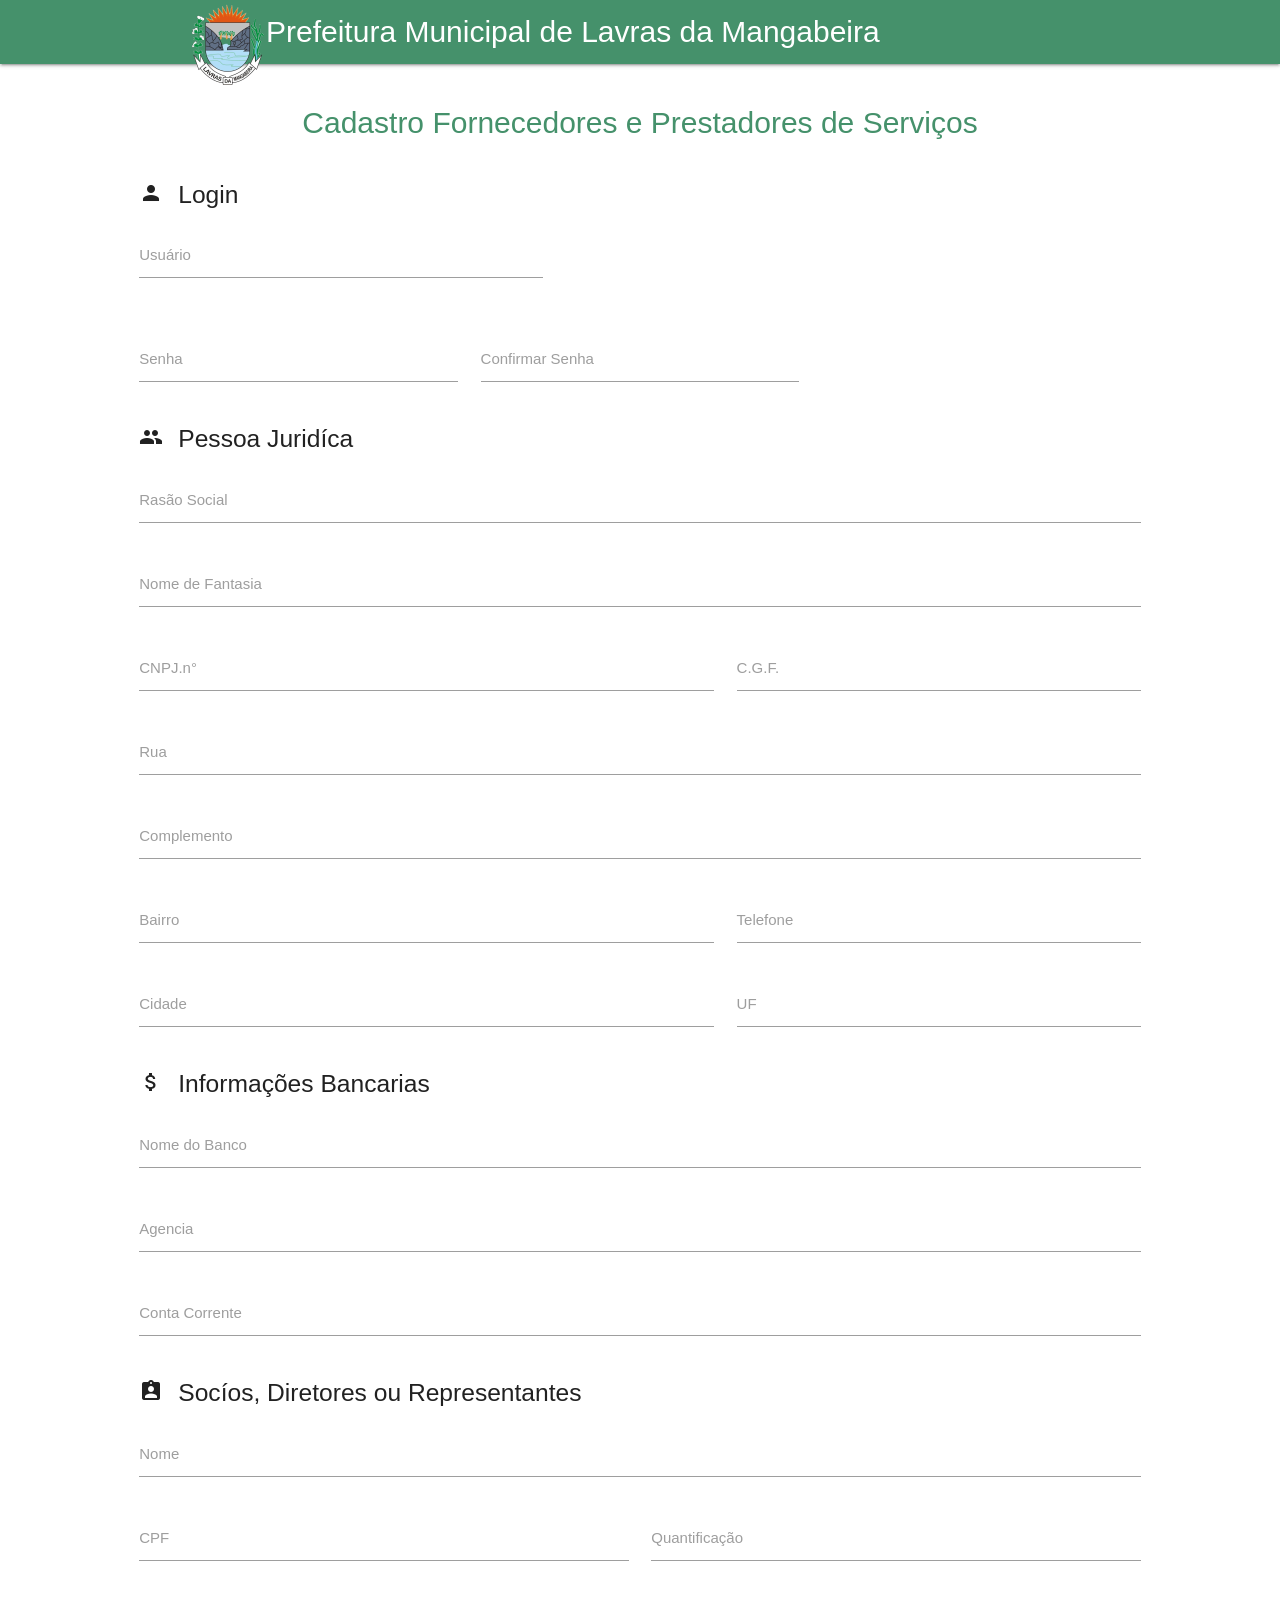
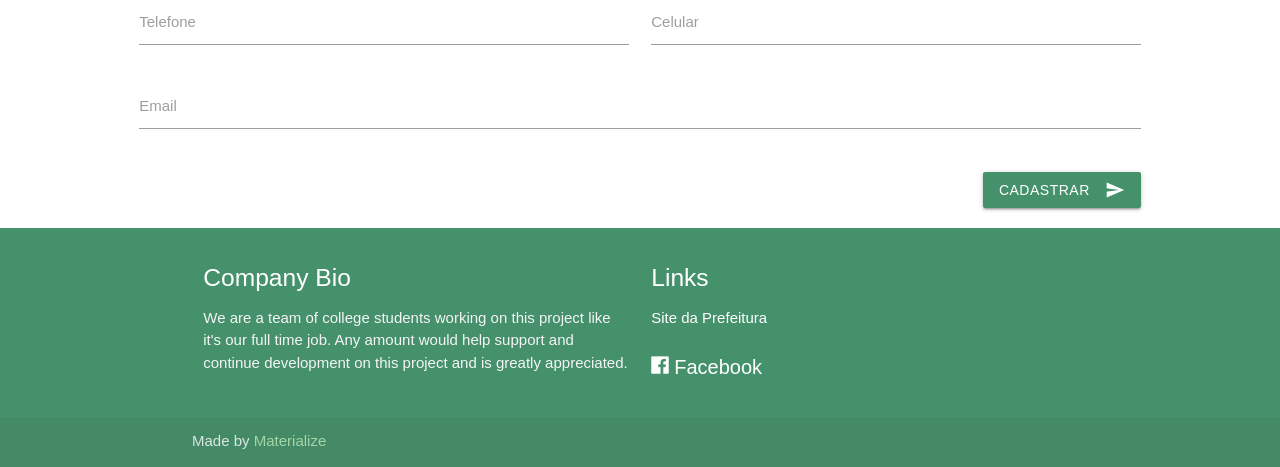
==== cadastro.html @ 21fe9393 "Tudo" ====
<!DOCTYPE html>
<html lang="en">
<head>
  <meta http-equiv="Content-Type" content="text/html; charset=UTF-8"/>
  <meta name="viewport" content="width=device-width, initial-scale=1, maximum-scale=1.0"/>
  <title>LAVRAS</title>

  <!-- CSS  -->
  <link href="https://fonts.googleapis.com/icon?family=Material+Icons" rel="stylesheet">
  <link href="css/materialize.css" type="text/css" rel="stylesheet" media="screen,projection"/>
  <link href="css/style.css" type="text/css" rel="stylesheet" media="screen,projection"/>
</head>
<body>
  <nav class="green lighten-1" role="navigation">
    <div class="nav-wrapper container">
      <img id="logo" src="img/logo.png">
      <a id="logo-container" href="#" class="brand-logo">Prefeitura Municipal de Lavras da Mangabeira</a>
    </div>
  </nav>
    <h1 id="titulo" class="center">Cadastro Fornecedores e Prestadores de Serviços</h1>
    <div class="cadastro row">
    <form class="col s12">
      <h5 id="cabeca">Login<i class="material-icons left">person</i></h5>
      <div class="row">
        <div class="input-field col s5">
          <input id="usuario" type="text" class="validate">
          <label for="usuario">Usuário</label>
        </div>
      </div>
      <div class="row">
        <div class="input-field col s4">
          <input id="password" type="password" class="validate">
          <label for="password">Senha</label>
        </div>
        <div class="input-field col s4">
          <input id="passwordConf" type="password" class="validate">
          <label for="passwordConf">Confirmar Senha</label>
        </div>
      </div>
      <h5 id="cabeca">Pessoa Juridíca<i class="material-icons left">people</i></h5>
      <div class="row">
        <div class="input-field col s12">
          <input id="rasaoSocial" type="text" class="validate">
          <label for="rasaoSocial">Rasão Social</label>
        </div>
        <div class="input-field col s12">
          <input id="fantasia" type="text" class="validate">
          <label for="fantasia">Nome de Fantasia</label>
        </div>
        <div class="input-field col s7">
          <input id="cnpj" type="text" class="validate">
          <label for="cnpj">CNPJ.n°</label>
        </div>
        <div class="input-field col s5">
          <input id="cgf" type="text" class="validate">
          <label for="cgf">C.G.F.</label>
        </div>
        <div class="input-field col s12">
          <input id="rua" type="text" class="validate">
          <label for="rua">Rua</label>
        </div>
        <div class="input-field col s12">
          <input id="complemento" type="text" class="validate">
          <label for="complemento">Complemento</label>
        </div>
        <div class="input-field col s7">
          <input id="bairro" type="text" class="validate">
          <label for="baiiro">Bairro</label>
        </div>
        <div class="input-field col s5">
          <input id="telefone" type="text" class="validate">
          <label for="telefone">Telefone</label>
        </div>
        <div class="input-field col s7">
          <input id="cidade" type="text" class="validate">
          <label for="cidade">Cidade</label>
        </div>
        <div class="input-field col s5">
          <input id="uf" type="text" class="validate">
          <label for="uf">UF</label>
        </div>
      </div>
      <h5 id="cabeca">Informações Bancarias<i class="material-icons left">attach_money
</i></h5>
      <div class="row">
        <div class="input-field col s12">
          <input id="nomeBanco" type="text" class="validate">
          <label for="nomeBanco">Nome do Banco</label>
        </div>
        <div class="input-field col s12">
          <input id="agencia" type="text" class="validate">
          <label for="agencia">Agencia</label>
        </div>
        <div class="input-field col s12">
          <input id="contaCorrente" type="text" class="validate">
          <label for="contaCorrente">Conta Corrente</label>
        </div>
      </div>
      <h5 id="cabeca">Socíos, Diretores ou Representantes<i class="material-icons left">assignment_ind</i></h5>
      <div class="row">
        <div class="input-field col s12">
          <input id="nome" type="text" class="validate">
          <label for="nome">Nome</label>
        </div>
        <div class="input-field col s6">
          <input id="cpf" type="text" class="validate">
          <label for="cpf">CPF</label>
        </div>
        <div class="input-field col s6">
          <input id="quantificacao" type="text" class="validate">
          <label for="quantificacao">Quantificação</label>
        </div>
        <div class="input-field col s6">
          <input id="telefoneSocios" type="text" class="validate">
          <label for="telefoneSocios">Telefone</label>
        </div>
        <div class="input-field col s6">
          <input id="celular" type="text" class="validate">
          <label for="celular">Celular</label>
        </div>
        <div class="input-field col s12">
          <input id="email" type="text" class="validate">
          <label for="email">Email</label>
        </div>
      </div>
      <button class="green right btn waves-effect waves-light" type="submit" name="action">Cadastrar
        <i class="material-icons right">send</i>
      </button>
    </form>
  </div>
  <footer class="page-footer green">
    <div class="container">
      <div class="row">
        <div class="col l6 s12">
          <h5 class="white-text">Company Bio</h5>
          <p class="grey-text text-lighten-4">We are a team of college students working on this project like it's our full time job. Any amount would help support and continue development on this project and is greatly appreciated.</p>


        </div>
        <div class="col l3 s12">
          <h5 class="white-text">Links</h5>
          <ul>
            <li><a class="white-text" href="https://www.lavrasdamangabeira.ce.gov.br/">Site da Prefeitura</a></li>
            <br>
            <li><a class="redes white-text" href="https://www.facebook.com/governolavras/"><img class="redes" src="img/facebook.png" href="#">Facebook</a></li>
          </ul>
        </div>
      </div>
    </div>
    <div class="footer-copyright">
      <div class="container">
      Made by <a class="green-text text-lighten-3" href="http://materializecss.com">Materialize</a>
      </div>
    </div>
  </footer>


  <!--  Scripts-->
  <script src="https://code.jquery.com/jquery-2.1.1.min.js"></script>
  <script src="js/materialize.js"></script>
  <script src="js/init.js"></script>

  </body>
</html>
---- css/style.css ----
/* Custom Stylesheet */
/**
 * Use this file to override Materialize files so you can update
 * the core Materialize files in the future
 *
 * Made By MaterializeCSS.com
 */

.icon-block {
  padding: 0 15px;
}
.icon-block .material-icons {
	font-size: inherit;
}
.login{
	margin-top: 3%;
	margin-bottom: 7%;
	width: 50%;
}
.cadastro{
	width: 80%;
}
#logo{
	width: 74px !important; 
	height: 87px !important;
}
.redes{
	margin-right: 5px;
	width: 18px;
	height: 18px;
	font-size: 20px;
}
#logo-container{
	font-size: 200% !important;
}
#C1{
	color: #aaa;
	font-size: 15px;
}
#C2{
	color: #45916B;
	font-size: 15px;
}
#titulo{
	font-size: 200%;
	color: #45916B;
}


@media only screen and (max-width: 890px) {
    #logo-container{
		font-size: 150% !important;
    }
}
@media only screen and (max-width: 600px) {
    #logo-container{
    	font-size: 100% !important;
    }
    .login{
    	width: 80%;
    }
}
@media only screen and (max-width: 425px) {
    .login{
    	width: 90%;
    }
}
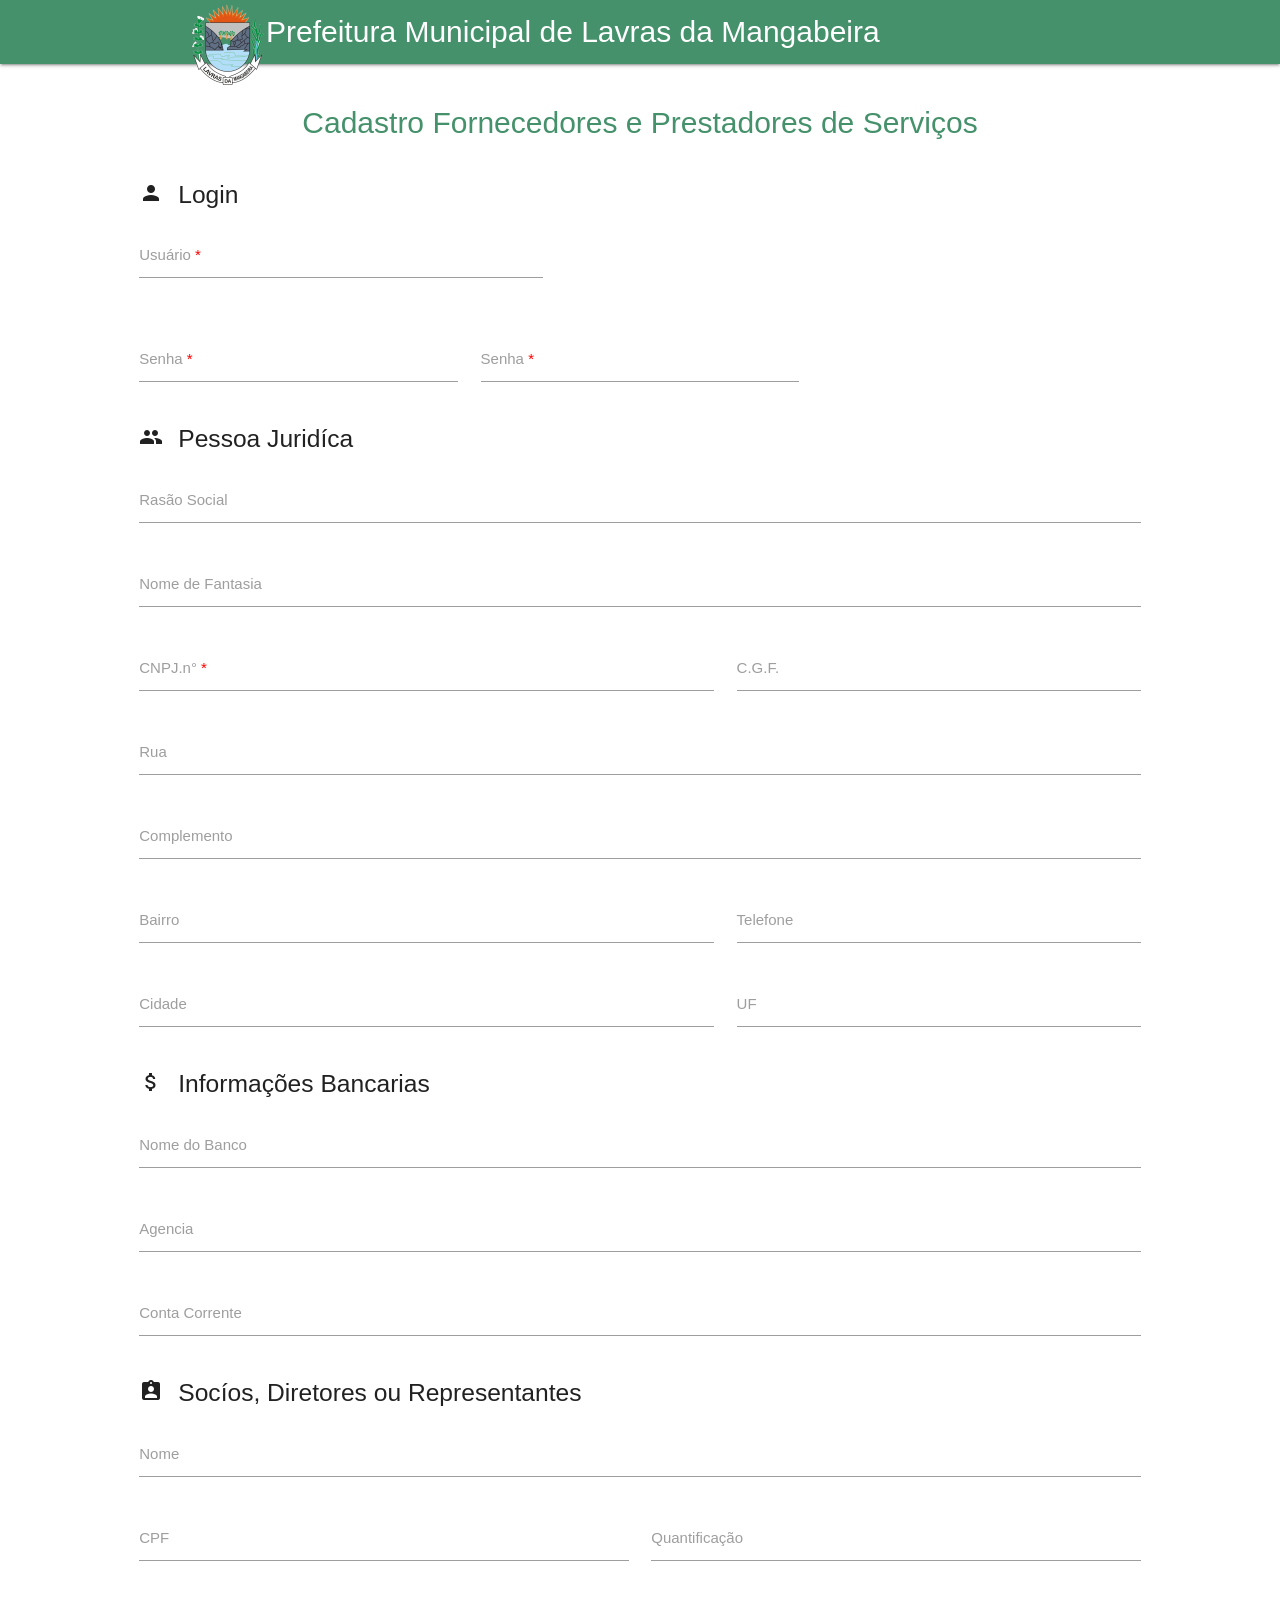
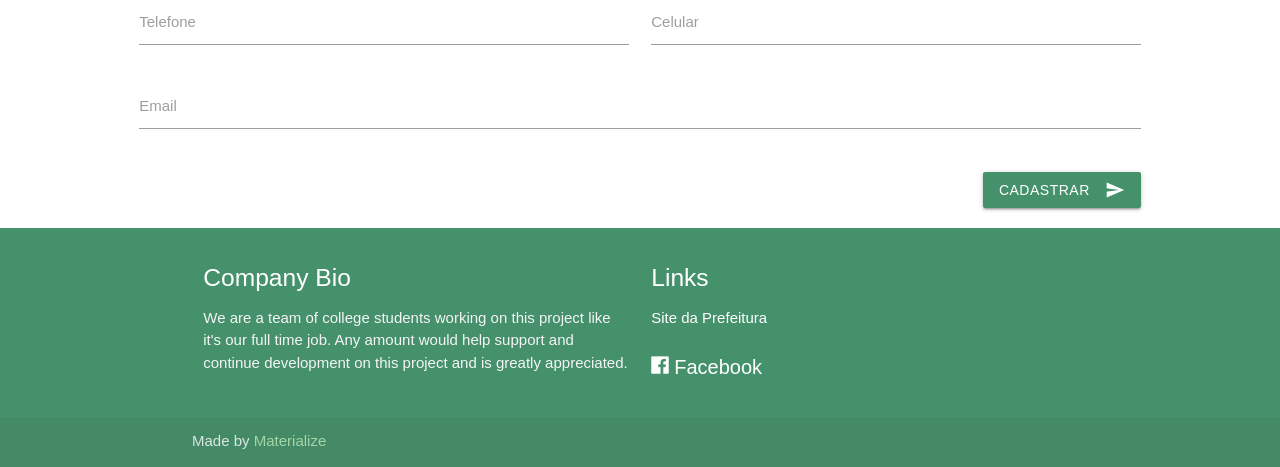
==== commit 33612c43: "Validação parcial" ====
--- a/cadastro.html
+++ b/cadastro.html
@@ -9,6 +9,7 @@
   <link href="https://fonts.googleapis.com/icon?family=Material+Icons" rel="stylesheet">
   <link href="css/materialize.css" type="text/css" rel="stylesheet" media="screen,projection"/>
   <link href="css/style.css" type="text/css" rel="stylesheet" media="screen,projection"/>
+  <link rel="icon" href="img/logo.png">
 </head>
 <body>
   <nav class="green lighten-1" role="navigation">
@@ -19,22 +20,22 @@
   </nav>
     <h1 id="titulo" class="center">Cadastro Fornecedores e Prestadores de Serviços</h1>
     <div class="cadastro row">
-    <form class="col s12">
+    <form name="form1" class="col s12">
       <h5 id="cabeca">Login<i class="material-icons left">person</i></h5>
       <div class="row">
         <div class="input-field col s5">
           <input id="usuario" type="text" class="validate">
-          <label for="usuario">Usuário</label>
+          <label for="usuario">Usuário <v>*</v></label>
         </div>
       </div>
       <div class="row">
         <div class="input-field col s4">
           <input id="password" type="password" class="validate">
-          <label for="password">Senha</label>
+          <label for="password">Senha <v>*</v></label>
         </div>
         <div class="input-field col s4">
           <input id="passwordConf" type="password" class="validate">
-          <label for="passwordConf">Confirmar Senha</label>
+          <label for="passwordConf">Senha <v>*</v></label>
         </div>
       </div>
       <h5 id="cabeca">Pessoa Juridíca<i class="material-icons left">people</i></h5>
@@ -49,7 +50,7 @@
         </div>
         <div class="input-field col s7">
           <input id="cnpj" type="text" class="validate">
-          <label for="cnpj">CNPJ.n°</label>
+          <label for="cnpj">CNPJ.n° <v>*</v></label>
         </div>
         <div class="input-field col s5">
           <input id="cgf" type="text" class="validate">
@@ -123,7 +124,7 @@
           <label for="email">Email</label>
         </div>
       </div>
-      <button class="green right btn waves-effect waves-light" type="submit" name="action">Cadastrar
+      <button class="green right btn waves-effect waves-light" type="submit" name="action" onclick="return validar()">Cadastrar
         <i class="material-icons right">send</i>
       </button>
     </form>
--- a/css/style.css
+++ b/css/style.css
@@ -15,7 +15,7 @@
 .login{
 	margin-top: 3%;
 	margin-bottom: 7%;
-	width: 50%;
+	width: 40%;
 }
 .cadastro{
 	width: 80%;
@@ -45,6 +45,9 @@
 	font-size: 200%;
 	color: #45916B;
 }
+v {
+	color: #F00;
+}
 
 
 @media only screen and (max-width: 890px) {
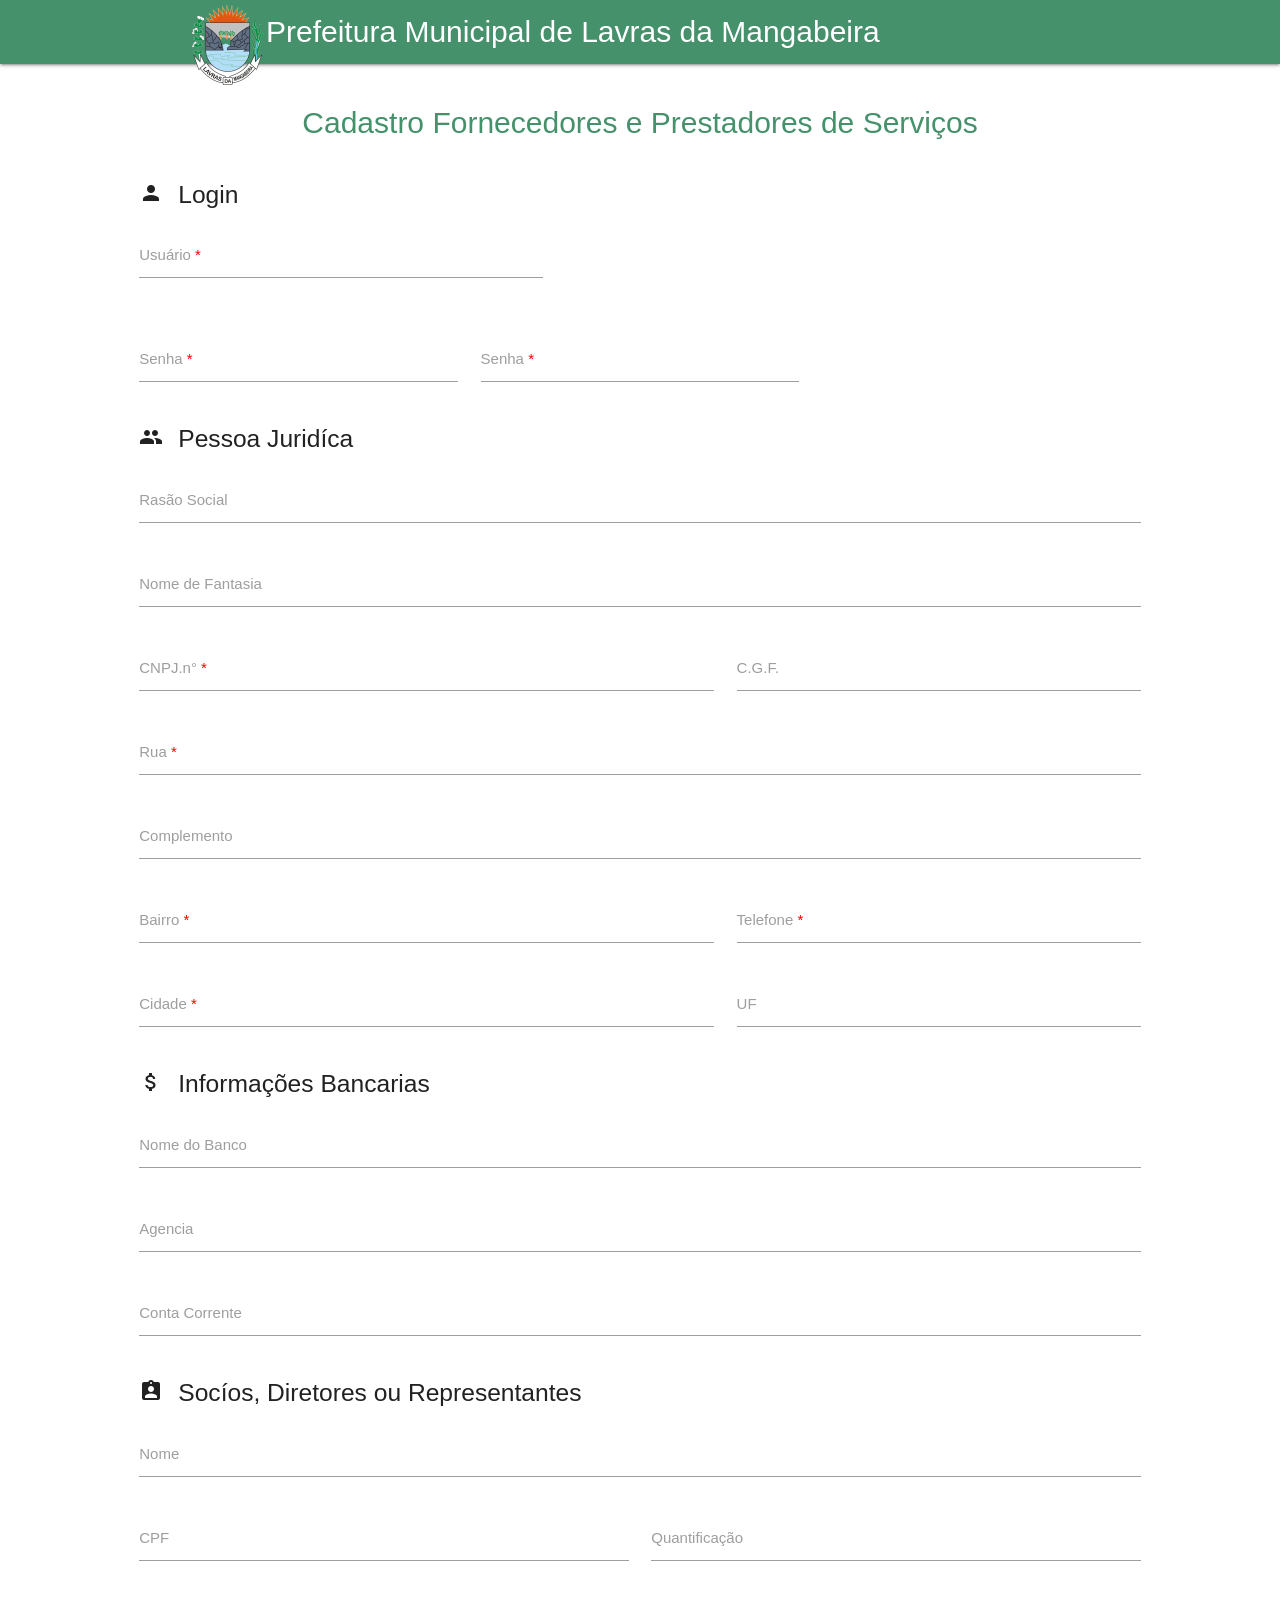
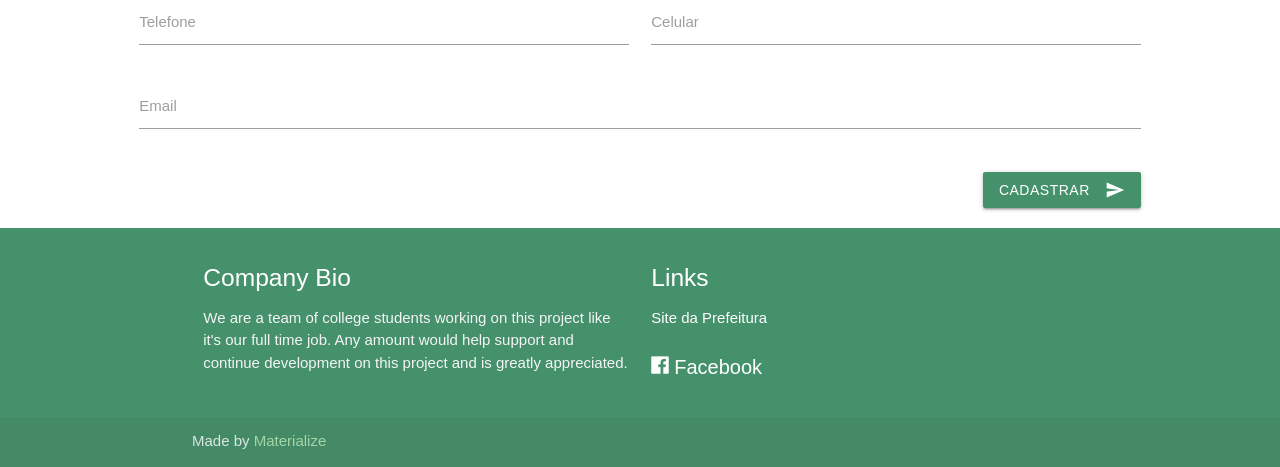
==== commit 0fe95b5e: "a" ====
--- a/cadastro.html
+++ b/cadastro.html
@@ -20,7 +20,7 @@
   </nav>
     <h1 id="titulo" class="center">Cadastro Fornecedores e Prestadores de Serviços</h1>
     <div class="cadastro row">
-    <form name="form1" class="col s12">
+    <form name="cadastro" class="col s12">
       <h5 id="cabeca">Login<i class="material-icons left">person</i></h5>
       <div class="row">
         <div class="input-field col s5">
@@ -49,7 +49,7 @@
           <label for="fantasia">Nome de Fantasia</label>
         </div>
         <div class="input-field col s7">
-          <input id="cnpj" type="text" class="validate">
+          <input id="cnpj" type="number" class="validate">
           <label for="cnpj">CNPJ.n° <v>*</v></label>
         </div>
         <div class="input-field col s5">
@@ -58,7 +58,7 @@
         </div>
         <div class="input-field col s12">
           <input id="rua" type="text" class="validate">
-          <label for="rua">Rua</label>
+          <label for="rua">Rua <v>*</v></label>
         </div>
         <div class="input-field col s12">
           <input id="complemento" type="text" class="validate">
@@ -66,15 +66,15 @@
         </div>
         <div class="input-field col s7">
           <input id="bairro" type="text" class="validate">
-          <label for="baiiro">Bairro</label>
+          <label for="baiiro">Bairro <v>*</v></label>
         </div>
         <div class="input-field col s5">
-          <input id="telefone" type="text" class="validate">
-          <label for="telefone">Telefone</label>
+          <input id="telefone" type="number" class="validate">
+          <label for="telefone">Telefone <v>*</v></label>
         </div>
         <div class="input-field col s7">
           <input id="cidade" type="text" class="validate">
-          <label for="cidade">Cidade</label>
+          <label for="cidade">Cidade <v>*</v></label>
         </div>
         <div class="input-field col s5">
           <input id="uf" type="text" class="validate">
@@ -89,7 +89,7 @@
           <label for="nomeBanco">Nome do Banco</label>
         </div>
         <div class="input-field col s12">
-          <input id="agencia" type="text" class="validate">
+          <input id="agencia" type="number" class="validate">
           <label for="agencia">Agencia</label>
         </div>
         <div class="input-field col s12">
@@ -104,7 +104,7 @@
           <label for="nome">Nome</label>
         </div>
         <div class="input-field col s6">
-          <input id="cpf" type="text" class="validate">
+          <input id="cpf" type="number" class="validate">
           <label for="cpf">CPF</label>
         </div>
         <div class="input-field col s6">
@@ -112,11 +112,11 @@
           <label for="quantificacao">Quantificação</label>
         </div>
         <div class="input-field col s6">
-          <input id="telefoneSocios" type="text" class="validate">
+          <input id="telefoneSocios" type="number" class="validate">
           <label for="telefoneSocios">Telefone</label>
         </div>
         <div class="input-field col s6">
-          <input id="celular" type="text" class="validate">
+          <input id="celular" type="number" class="validate">
           <label for="celular">Celular</label>
         </div>
         <div class="input-field col s12">
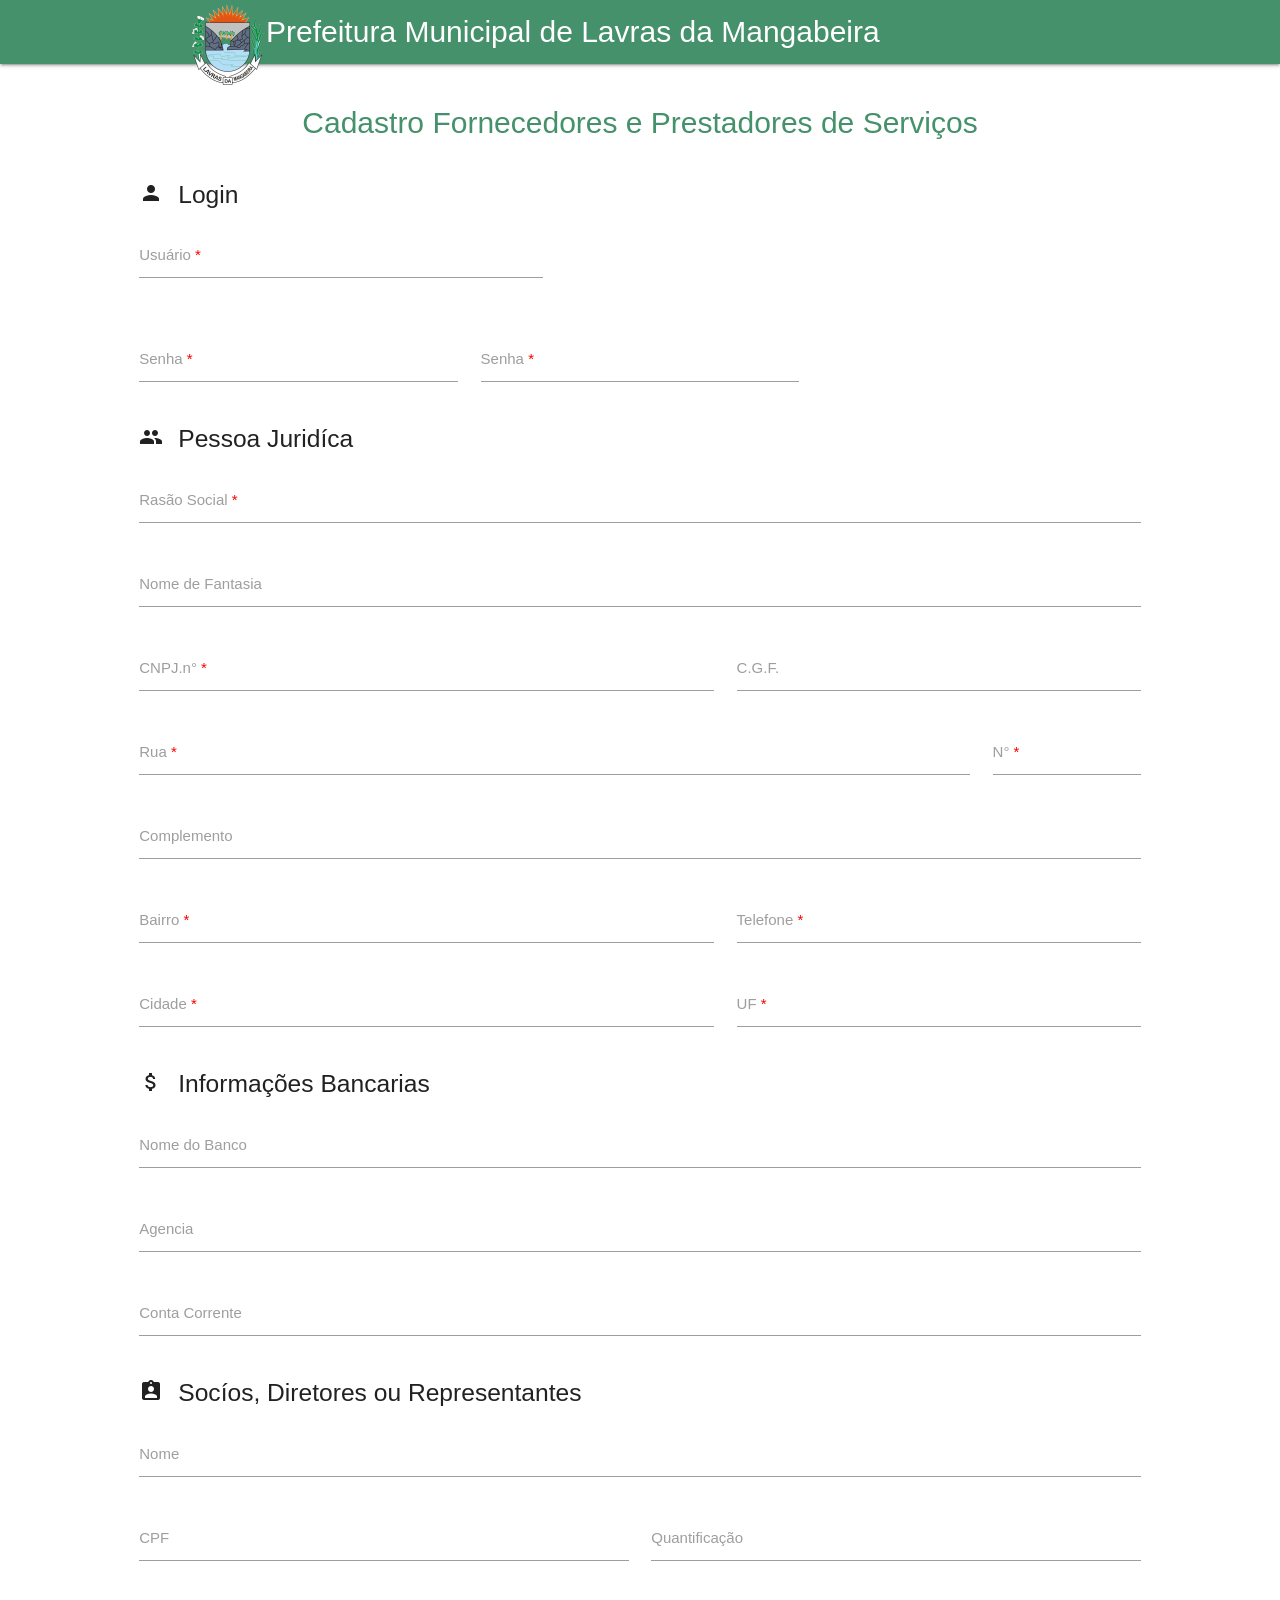
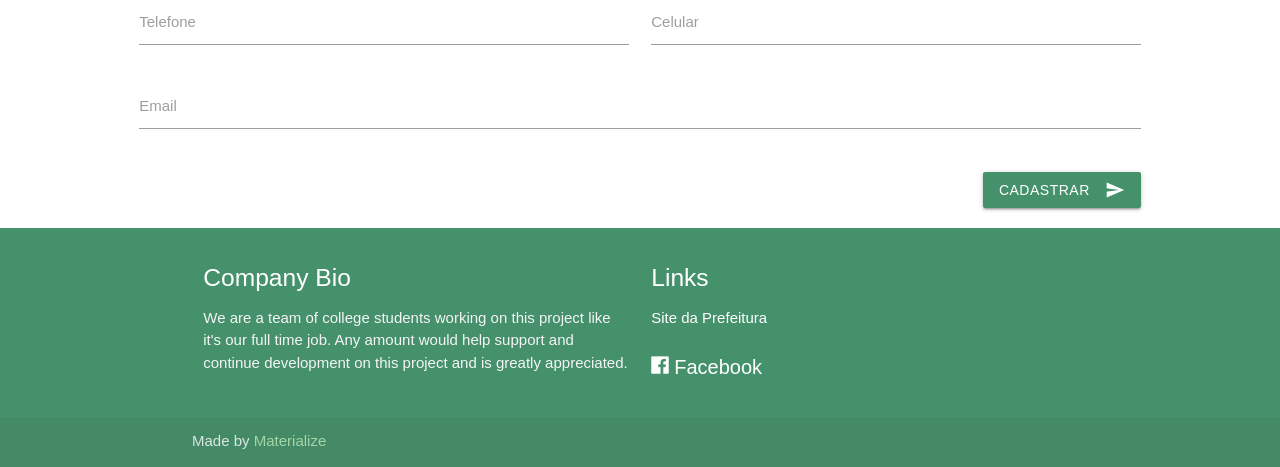
==== commit 092cef14: "Validação de Dados" ====
--- a/cadastro.html
+++ b/cadastro.html
@@ -1,5 +1,5 @@
 <!DOCTYPE html>
-<html lang="en">
+<html lang="br">
 <head>
   <meta http-equiv="Content-Type" content="text/html; charset=UTF-8"/>
   <meta name="viewport" content="width=device-width, initial-scale=1, maximum-scale=1.0"/>
@@ -42,7 +42,7 @@
       <div class="row">
         <div class="input-field col s12">
           <input id="rasaoSocial" type="text" class="validate">
-          <label for="rasaoSocial">Rasão Social</label>
+          <label for="rasaoSocial">Rasão Social <v>*</v></label>
         </div>
         <div class="input-field col s12">
           <input id="fantasia" type="text" class="validate">
@@ -56,9 +56,13 @@
           <input id="cgf" type="text" class="validate">
           <label for="cgf">C.G.F.</label>
         </div>
-        <div class="input-field col s12">
+        <div class="input-field col s10">
           <input id="rua" type="text" class="validate">
           <label for="rua">Rua <v>*</v></label>
+        </div>
+        <div class="input-field col s2">
+          <input id="numeroCasa" type="number" class="validate">
+          <label for="numeroCasa">N° <v>*</v></label>
         </div>
         <div class="input-field col s12">
           <input id="complemento" type="text" class="validate">
@@ -78,7 +82,7 @@
         </div>
         <div class="input-field col s5">
           <input id="uf" type="text" class="validate">
-          <label for="uf">UF</label>
+          <label for="uf">UF <v>*</v></label>
         </div>
       </div>
       <h5 id="cabeca">Informações Bancarias<i class="material-icons left">attach_money
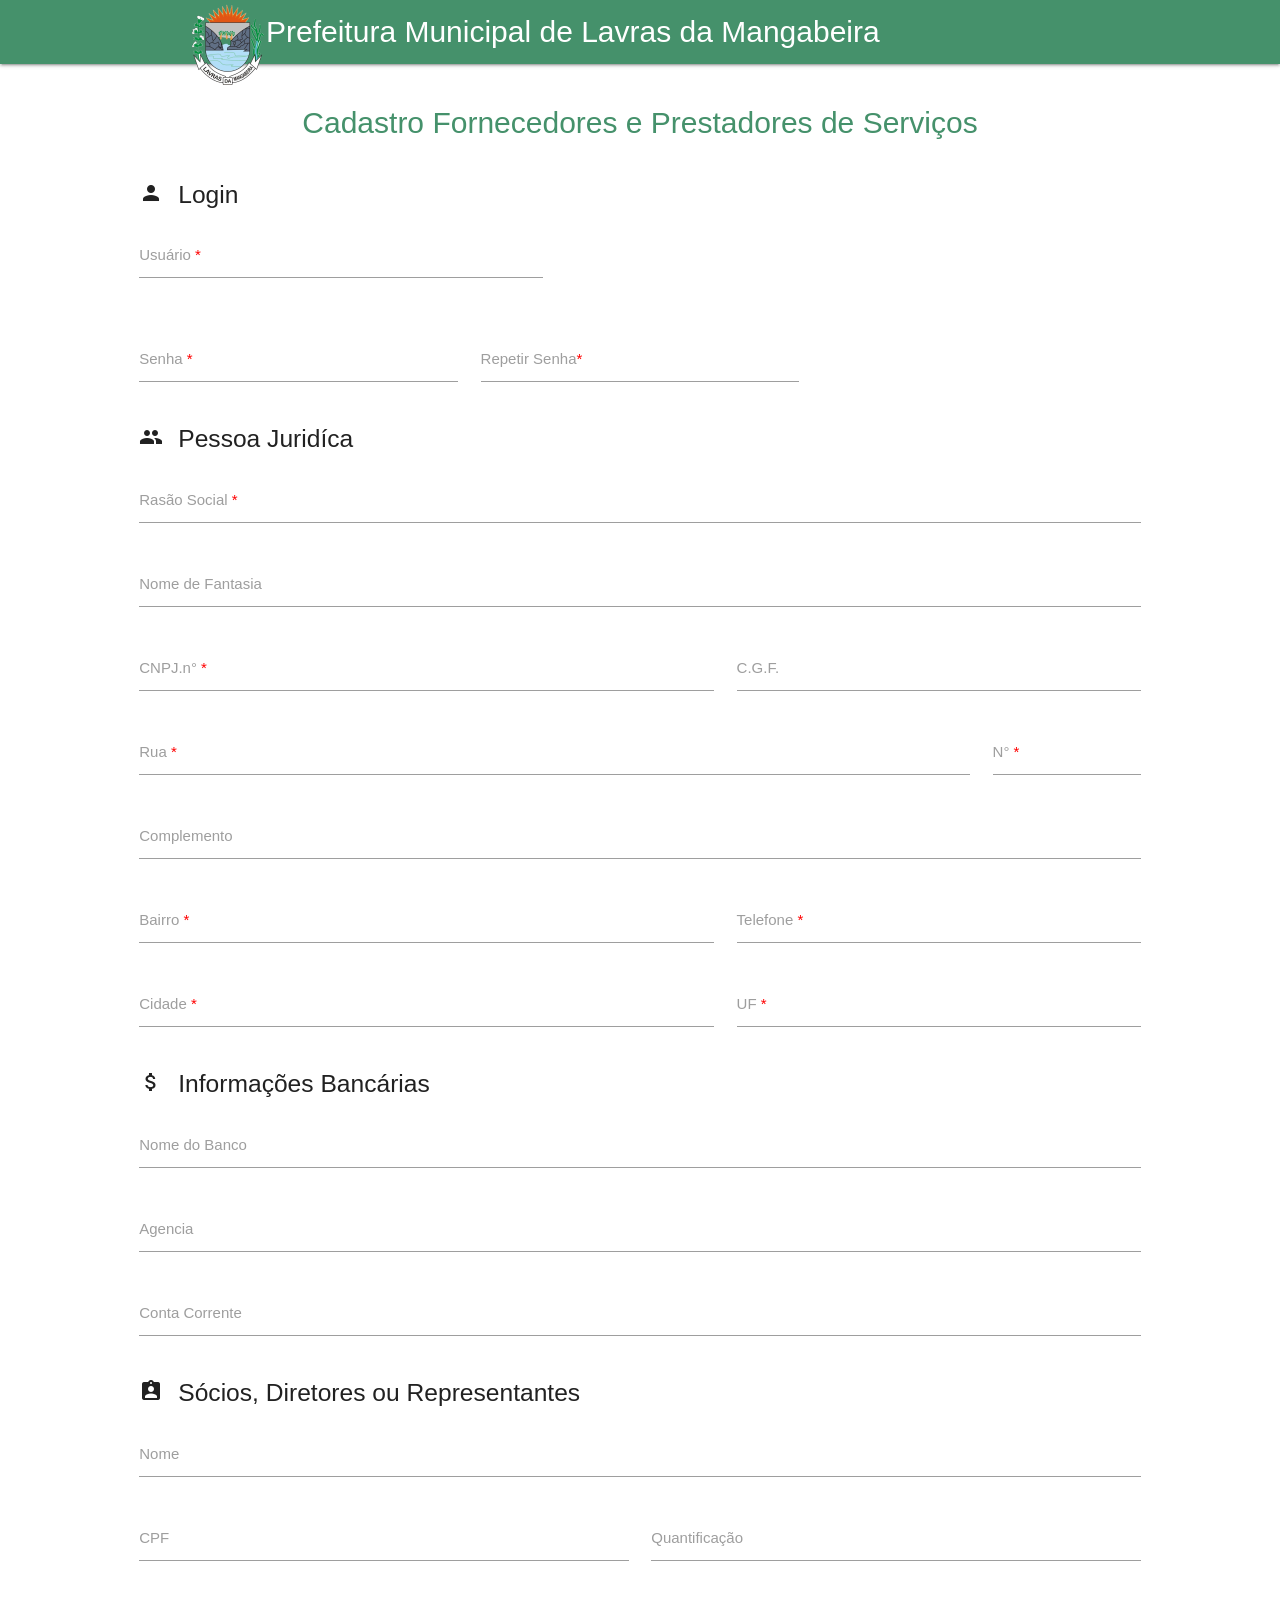
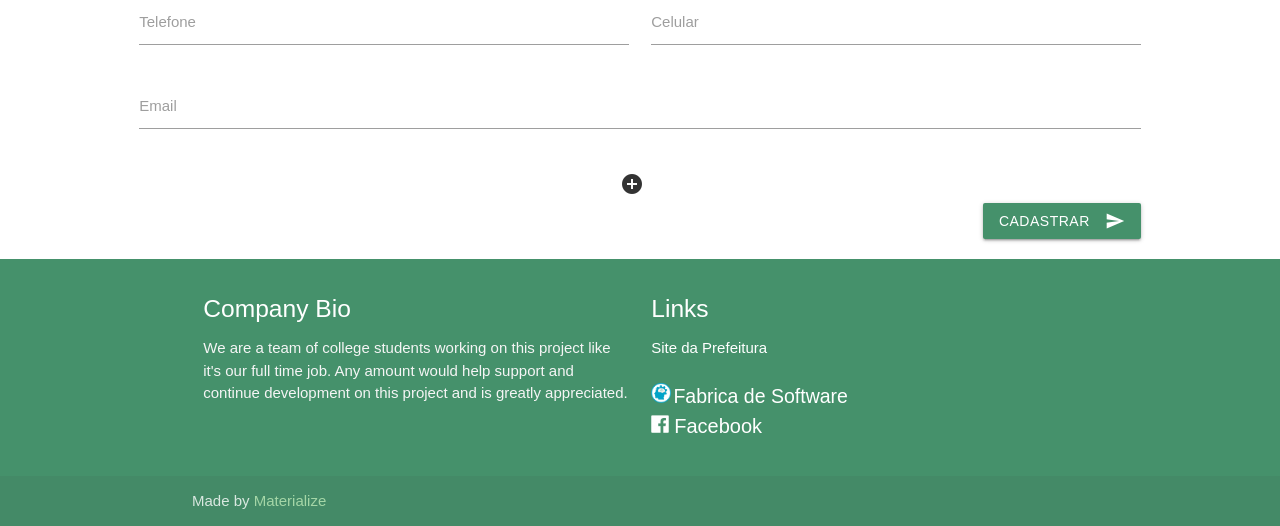
==== commit aad33ac8: "ç8oli.7li7i86yy" ====
--- a/cadastro.html
+++ b/cadastro.html
@@ -15,7 +15,7 @@
   <nav class="green lighten-1" role="navigation">
     <div class="nav-wrapper container">
       <img id="logo" src="img/logo.png">
-      <a id="logo-container" href="#" class="brand-logo">Prefeitura Municipal de Lavras da Mangabeira</a>
+      <a id="logo-container" href="login.html" class="brand-logo">Prefeitura Municipal de Lavras da Mangabeira</a>
     </div>
   </nav>
     <h1 id="titulo" class="center">Cadastro Fornecedores e Prestadores de Serviços</h1>
@@ -35,7 +35,7 @@
         </div>
         <div class="input-field col s4">
           <input id="passwordConf" type="password" class="validate">
-          <label for="passwordConf">Senha <v>*</v></label>
+          <label for="passwordConf">Repetir Senha<v>*</v></label>
         </div>
       </div>
       <h5 id="cabeca">Pessoa Juridíca<i class="material-icons left">people</i></h5>
@@ -85,7 +85,7 @@
           <label for="uf">UF <v>*</v></label>
         </div>
       </div>
-      <h5 id="cabeca">Informações Bancarias<i class="material-icons left">attach_money
+      <h5 id="cabeca">Informações Bancárias<i class="material-icons left">attach_money
 </i></h5>
       <div class="row">
         <div class="input-field col s12">
@@ -101,7 +101,7 @@
           <label for="contaCorrente">Conta Corrente</label>
         </div>
       </div>
-      <h5 id="cabeca">Socíos, Diretores ou Representantes<i class="material-icons left">assignment_ind</i></h5>
+      <h5 id="cabeca">Sócios, Diretores ou Representantes<i class="material-icons left">assignment_ind</i></h5>
       <div class="row">
         <div class="input-field col s12">
           <input id="nome" type="text" class="validate">
@@ -128,6 +128,7 @@
           <label for="email">Email</label>
         </div>
       </div>
+      <div class="col s12"><i class="add material-icons" onclick="">add_circle</i></div>
       <button class="green right btn waves-effect waves-light" type="submit" name="action" onclick="return validar()">Cadastrar
         <i class="material-icons right">send</i>
       </button>
@@ -147,6 +148,7 @@
           <ul>
             <li><a class="white-text" href="https://www.lavrasdamangabeira.ce.gov.br/">Site da Prefeitura</a></li>
             <br>
+            <li><a class="white-text fabrica" href="#"><img class="fabrica" src="img/logoFabrica.png" href="#">Fabrica de Software</a></li>
             <li><a class="redes white-text" href="https://www.facebook.com/governolavras/"><img class="redes" src="img/facebook.png" href="#">Facebook</a></li>
           </ul>
         </div>
--- a/css/style.css
+++ b/css/style.css
@@ -45,6 +45,16 @@
 	font-size: 200%;
 	color: #45916B;
 }
+.fabrica{
+	width: 10%;
+	height: 10%;
+	font-size: 130%;
+	margin-right: 1%;
+}
+.add{
+	margin-left: 48%;
+	color: #333;
+}
 v {
 	color: #F00;
 }
